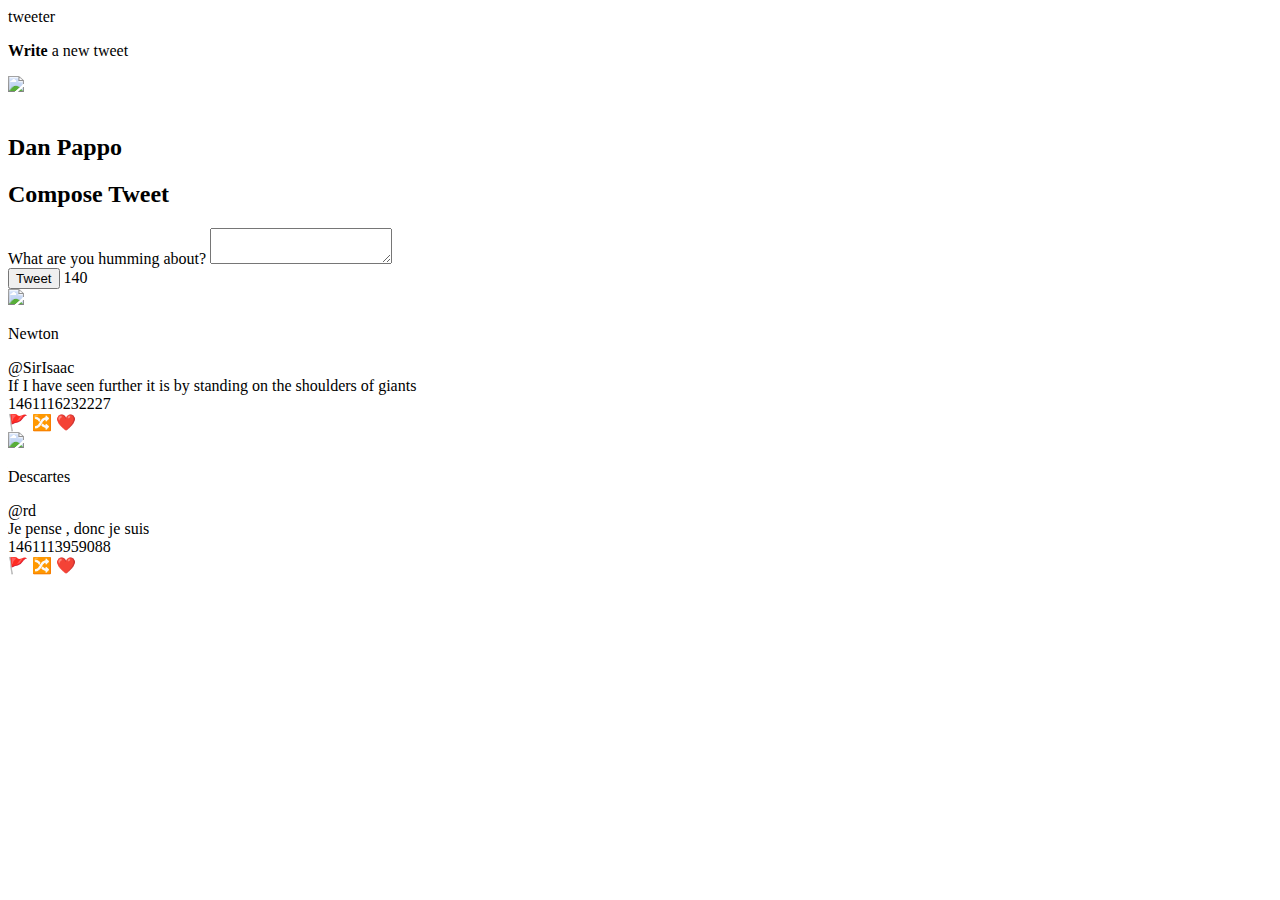
==== public/index.html @ b32538e7 "style tweet, and update header with color and image" ====
<!DOCTYPE html>
<html lang="en">

<head>
  <!-- Meta Information -->
  <title>Tweeter - Home Page</title>

  <!-- External CSS -->
  <link rel="stylesheet" href="https://cdnjs.cloudflare.com/ajax/libs/normalize/8.0.1/normalize.min.css"
    type="text/css" />

  <!-- External fonts -->
  <link rel="preconnect" href="https://fonts.gstatic.com">
  <link
    href="https://fonts.googleapis.com/css2?family=Bungee&family=Source+Sans+Pro:ital,wght@0,300;0,700;1,400&display=swap"
    rel="stylesheet">


  <!-- App CSS -->
  <link rel="stylesheet" href="/styles/layout.css" type="text/css" />
  <link rel="stylesheet" href="/styles/nav.css" type="text/css" />
  <link rel="stylesheet" href="/styles/header.css" type="text/css" />
  <link rel="stylesheet" href="/styles/new-tweet.css" type="text/css" />

  <!-- External JS -->
  <script src="https://ajax.googleapis.com/ajax/libs/jquery/3.4.1/jquery.min.js"></script>

  <!-- App JS -->
</head>

<body>
  <!-- Top nav bar (fixed) -->
  <nav>
    <span>tweeter</span>
    <p><strong>Write</strong> a new tweet</p>
  </nav>

  <!-- Page-specific (main) content here -->
  <header class="page-header">
    <div id="photo-holder">
      <img id="profile-photo" src="/images/circle-cropped.png">
    </div>
    <br>
    <div>
      <h2 id="name">Dan Pappo</h2>
    </div>
  </header>
  <main class="container">
    <section class="new-tweet">
      <h2>Compose Tweet</h2>
      <form action="/tweets/" method="post">
        <label for="tweet-text">What are you humming about?</label>
        <textarea name="text" id="tweet-text"></textarea>
        <div id="text-second-row">
          <button type="submit">Tweet</button>
          <output name="counter" class="counter" for="tweet-text">140</output>
        </div>
      </form>
    </section>



  </main>
  <script src="./scripts/composer-char-counter.js"></script>
  <script src="./scripts/client.js"></script>
</body>

</html>
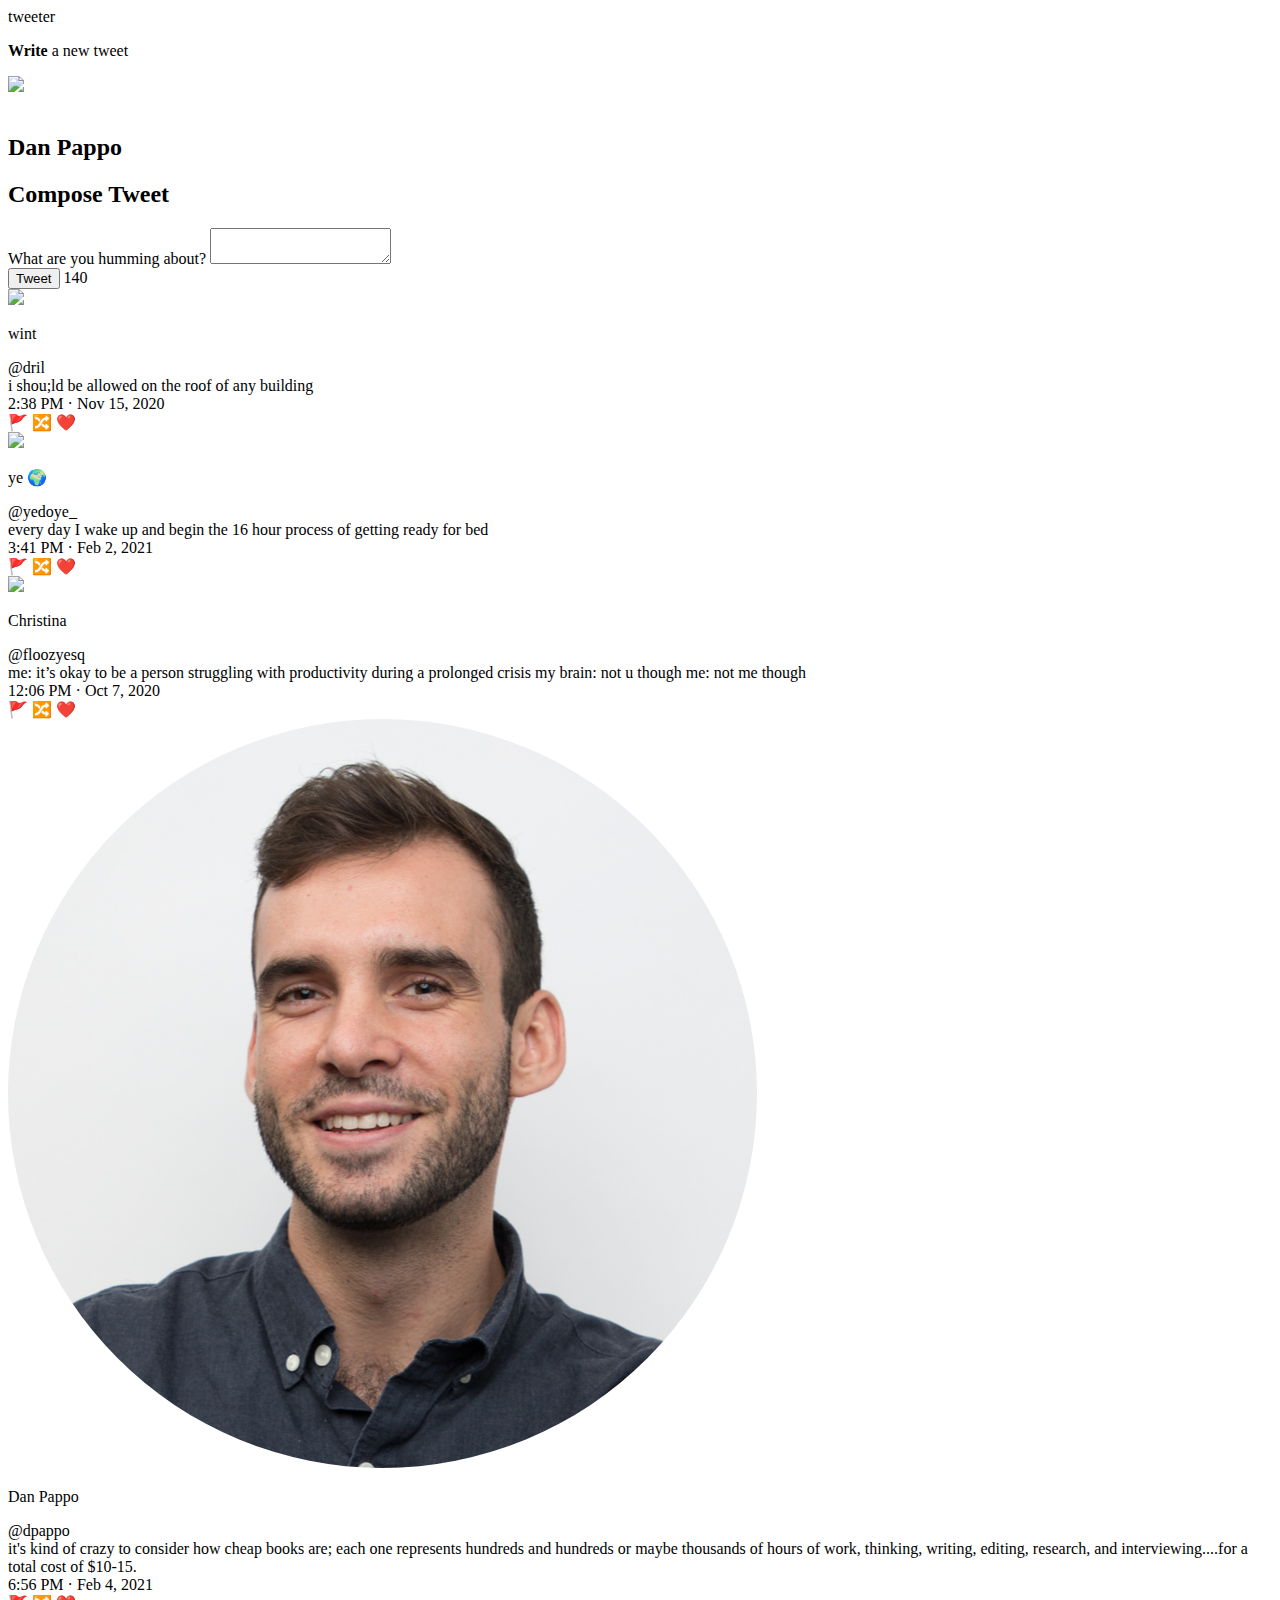
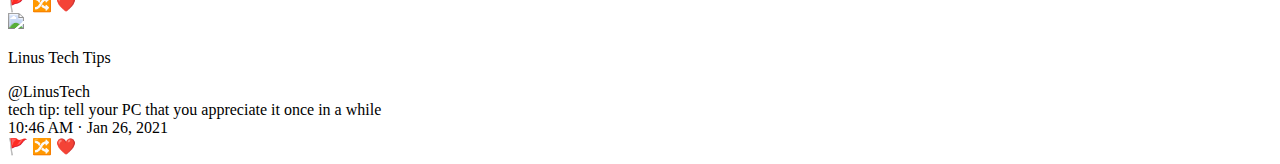
==== commit 8bcccd7d: "basic personal tweeting" ====
--- a/public/index.html
+++ b/public/index.html
@@ -52,7 +52,7 @@
         <label for="tweet-text">What are you humming about?</label>
         <textarea name="text" id="tweet-text"></textarea>
         <div id="text-second-row">
-          <button type="submit">Tweet</button>
+          <button type="submit" id="submit-tweet">Tweet</button>
           <output name="counter" class="counter" for="tweet-text">140</output>
         </div>
       </form>
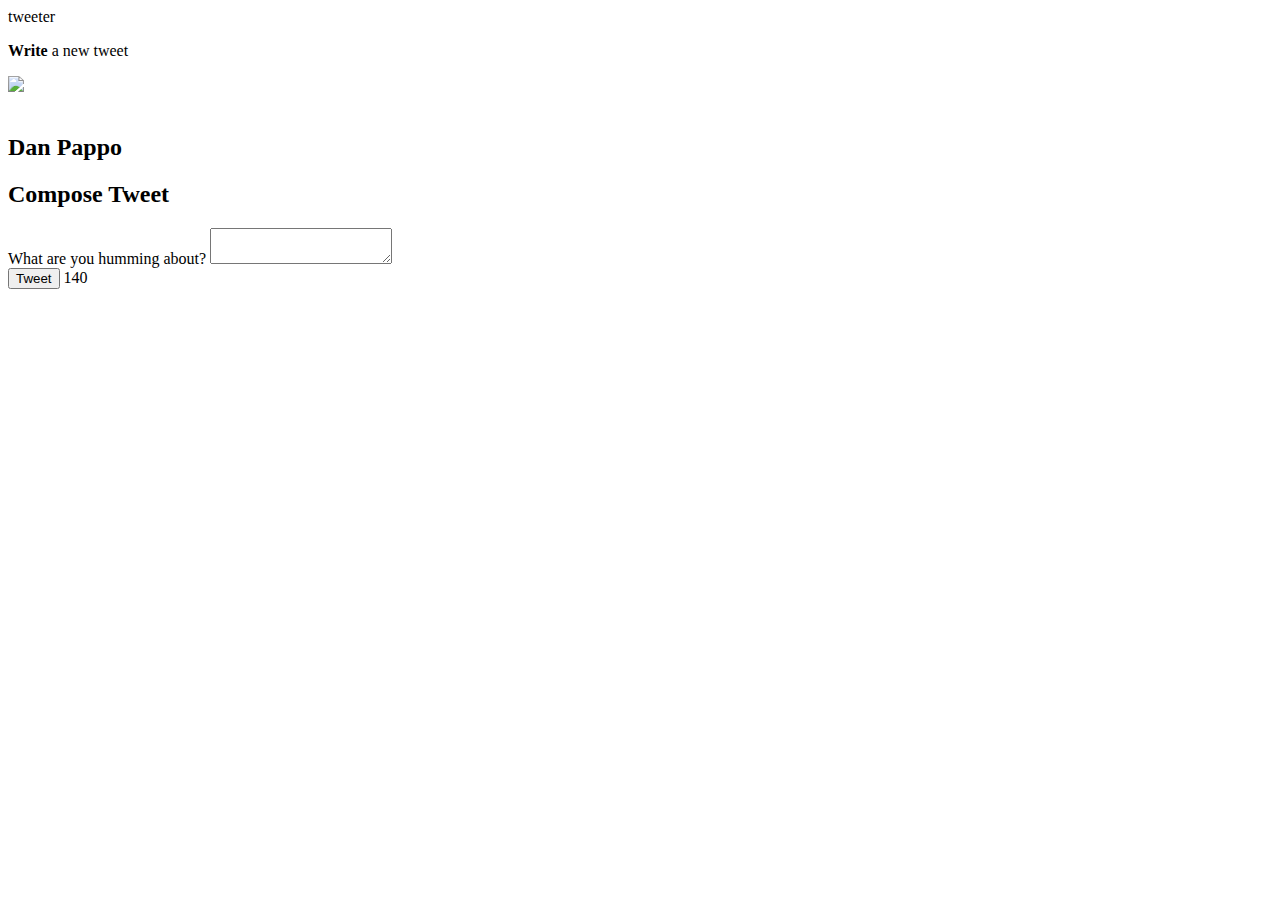
==== commit 51492673: "error handling messages" ====
--- a/public/index.html
+++ b/public/index.html
@@ -32,7 +32,7 @@
   <!-- Top nav bar (fixed) -->
   <nav>
     <span>tweeter</span>
-    <p><strong>Write</strong> a new tweet</p>
+    <p class="nav-prompt"><strong>Write</strong> a new tweet</p>
   </nav>
 
   <!-- Page-specific (main) content here -->
@@ -48,7 +48,7 @@
   <main class="container">
     <section class="new-tweet">
       <h2>Compose Tweet</h2>
-      <form action="/tweets/" method="post">
+      <form action="/tweets/" method="post" id="tweet-form">
         <label for="tweet-text">What are you humming about?</label>
         <textarea name="text" id="tweet-text"></textarea>
         <div id="text-second-row">
@@ -56,6 +56,7 @@
           <output name="counter" class="counter" for="tweet-text">140</output>
         </div>
       </form>
+      <div class="validationError hideClass"></div>
     </section>
 
 
